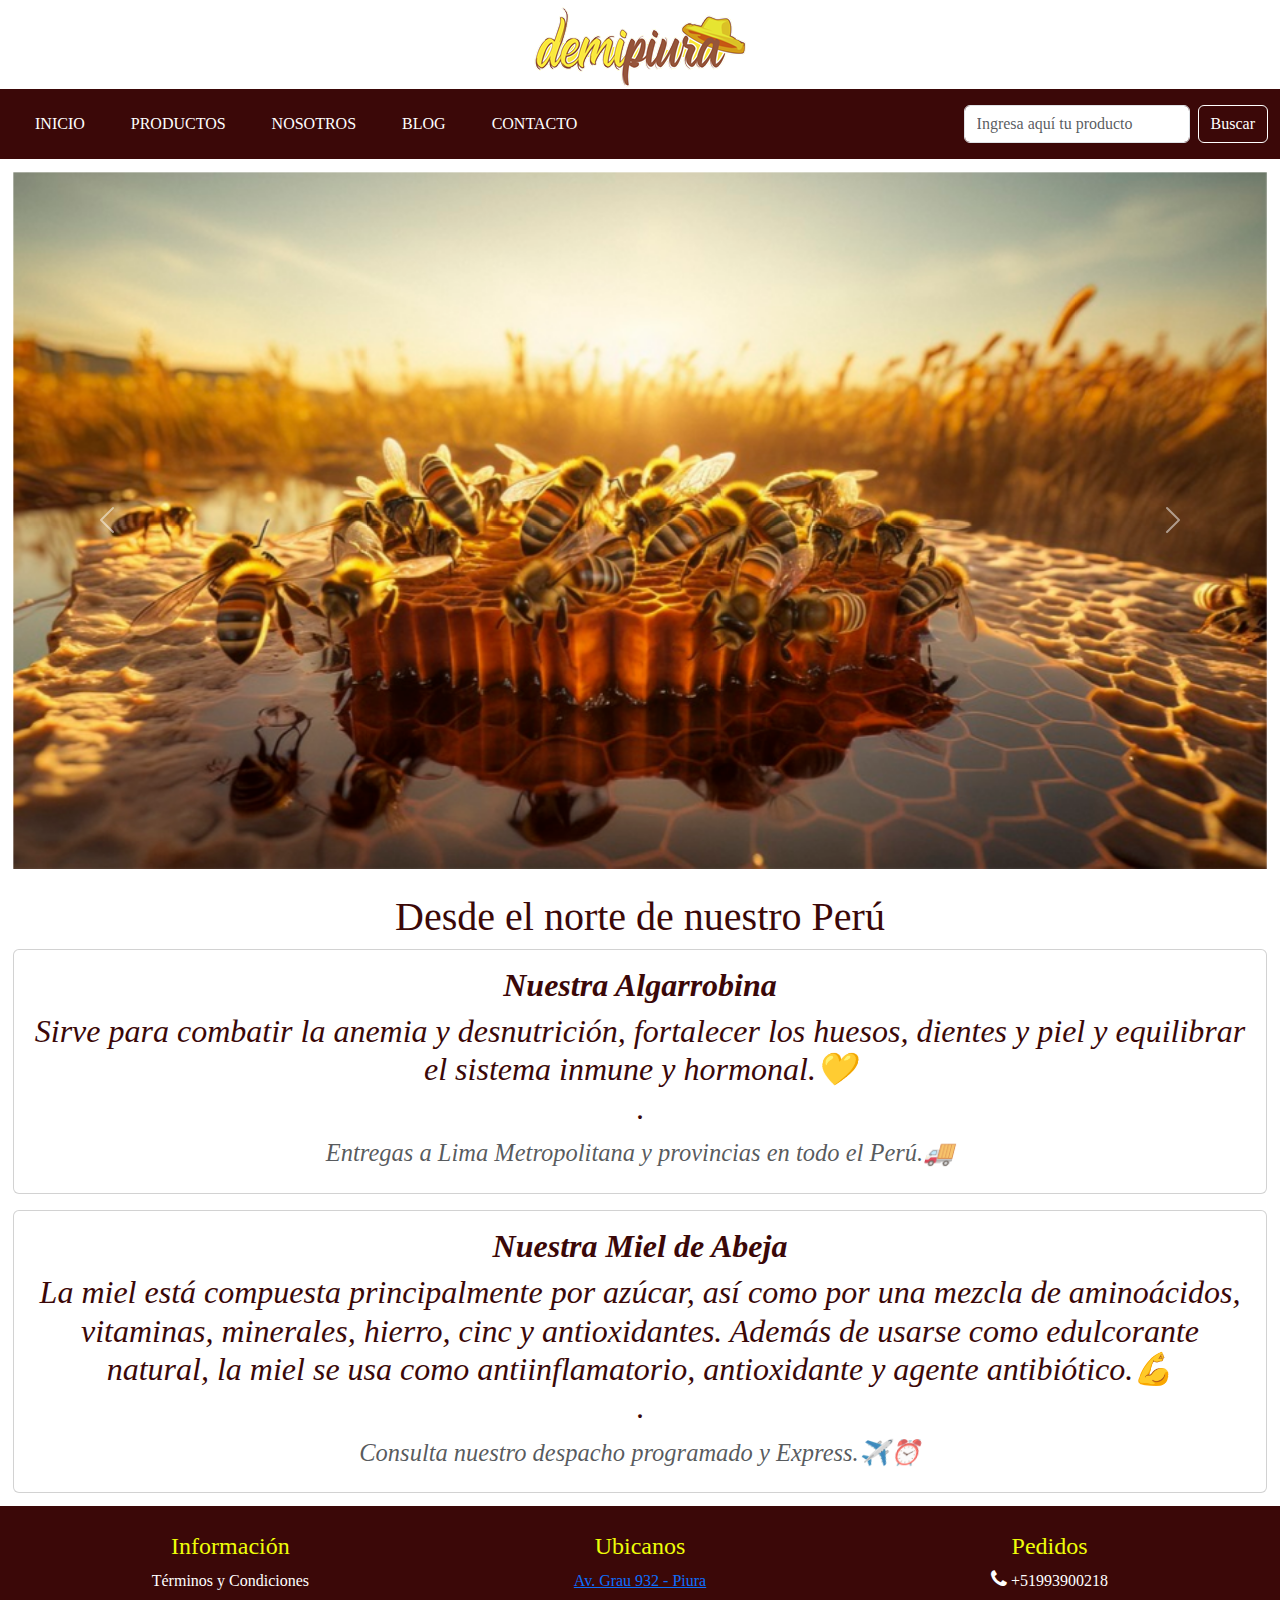
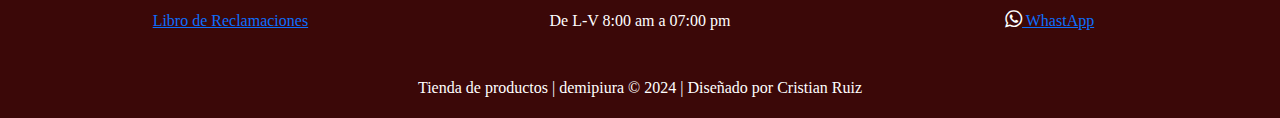
==== index.html @ a24be850 "Se agregan archivos de mi Proyecto para el entregable 2" ====
<!-- Mi Proyecto personal de emprendimiento-->
<!DOCTYPE html>
<html lang="en">
    <head>
    <meta charset="UTF-8">
    <meta name="viewport" content="width=device-width, initial-scale=1.0">
    <title>Demipiura</title>

<!--Invoncando uso de Boostrap-->
<link href="https://cdn.jsdelivr.net/npm/bootstrap@5.3.3/dist/css/bootstrap.min.css" rel="stylesheet" integrity="sha384-QWTKZyjpPEjISv5WaRU9OFeRpok6YctnYmDr5pNlyT2bRjXh0JMhjY6hW+ALEwIH" crossorigin="anonymous">
<script src="https://cdn.jsdelivr.net/npm/bootstrap@5.3.3/dist/js/bootstrap.bundle.min.js" integrity="sha384-YvpcrYf0tY3lHB60NNkmXc5s9fDVZLESaAA55NDzOxhy9GkcIdslK1eN7N6jIeHz" crossorigin="anonymous"></script>


<!--Fuente Externa Google fonts-->

<link rel="preconnect" href="https://fonts.googleapis.com">
<link rel="preconnect" href="https://fonts.gstatic.com" crossorigin>
<link href="https://fonts.googleapis.com/css2?family=Contrail+One&family=Sixtyfour&display=swap" rel="stylesheet">

<!--Uso de estilos-->
<link rel="stylesheet" href="css/style.css">
<link rel="stylesheet" href="https://cdnjs.cloudflare.com/ajax/libs/font-awesome/4.7.0/css/font-awesome.min.css">

    </head>

<body>

  <div class="img-logo">
    <img src="img/logo.png" alt="logo">
    <nav class="navbar navbar-expand-lg bg-body-tertiary">
        <div class="container-fluid">
          <!--<a class="navbar-brand" href="#">Navbar</a>-->
          <button class="navbar-toggler" type="button" data-bs-toggle="collapse" data-bs-target="#navbarSupportedContent" aria-controls="navbarSupportedContent" aria-expanded="false" aria-label="Toggle navigation">
            <span class="navbar-toggler-icon"></span>
          </button>
          <div class="collapse navbar-collapse" id="navbarSupportedContent">
            <ul class="navbar-nav me-auto mb-2 mb-lg-0">
              <li class="nav-item">
                <a class="nav-link " aria-current="page" href="index.html">INICIO</a>
              </li>
              <li class="nav-item">
                <a class="nav-link" href="pages/productos.html">PRODUCTOS</a>
              </li>

              <li class="nav-item">
                <a class="nav-link" href="pages/quienes-somos.html">NOSOTROS</a>
              </li>

              <li class="nav-item">
                <a class="nav-link" href="pages/blog.html">BLOG</a>
              </li>

              <li class="nav-item">
                <a class="nav-link" href="pages/contacto.html">CONTACTO</a>
              </li>
            </ul>
            <form class="d-flex" role="search">
              <input class="form-control me-2" type="search" placeholder="Ingresa aquí tu producto" aria-label="Search">
              <button class="btn btn-outline-success" type="submit">Buscar</button>
            </form>
          </div>
        </div>
      </nav>
    </header>

<!-- Mi contenido principal main-->
    <main>

        <div id="carouselExampleAutoplaying" class="carousel slide" data-bs-ride="carousel">
            <div class="carousel-inner">
              <div class="carousel-item active">
                <img src="./img/portada1.jpg" class="d-block w-100" alt="portadamiel1">
              </div>
              <div class="carousel-inner">
                <div class="carousel-item">
                  <img src="./img/portada4.jpg" class="d-block w-100" alt="portadamiel2">
                </div>
              <div class="carousel-item">
                <img src="./img/portada3.jpg" class="d-block w-100" alt="portadamiel3">
              </div>
            </div>
            
            <button class="carousel-control-prev" type="button" data-bs-target="#carouselExampleAutoplaying" data-bs-slide="prev">
              <span class="carousel-control-prev-icon" aria-hidden="true"></span>
              <span class="visually-hidden">Previous</span>
            </button>
            <button class="carousel-control-next" type="button" data-bs-target="#carouselExampleAutoplaying" data-bs-slide="next">
              <span class="carousel-control-next-icon" aria-hidden="true"></span>
              <span class="visually-hidden">Next</span>
            </button>
          </div><br>
    
<!--Párrafos incrustados en Card tipo Grid-->
    <!--Etiqueta para el título-->
        <h1>Desde el norte de nuestro Perú</h1> 
          <div class="card mb-3">
            <div class="card-body">
              <h2 class="card-title"><strong><em>Nuestra Algarrobina</strong></em></h3>
              <h2><p class="card-text"><em>Sirve para combatir la anemia y desnutrición, fortalecer los huesos, dientes y piel y equilibrar el sistema inmune y hormonal.💛</em><br>.</p></h3>
              <h3><em><p class="card-text"><small class="text-body-secondary">Entregas a Lima Metropolitana y provincias en todo el Perú.🚚</small></p></em></h2>
            </div>
          </div>
          <div class="card">
            <div class="card-body">
                <h2 class="card-title"><strong><em>Nuestra Miel de Abeja</strong></em></h3>
                    <h2><p class="card-text"><em>La miel está compuesta principalmente por azúcar, así como por una mezcla de aminoácidos, vitaminas, minerales, hierro, cinc y antioxidantes. Además de usarse como edulcorante natural, la miel se usa como antiinflamatorio, antioxidante y agente antibiótico.💪</em><br>.</p></h3>
                    <h3><em><p class="card-text"><small class="text-body-secondary">Consulta nuestro despacho programado y Express.✈️⏰</small></p></em></h2>
            </div>
          </div>
    </main>

<!--Para el pie de página footer-->

  <section>
    
    <div>
    <h4>Información</h4>
    <p>Términos y Condiciones</p>
    <p><a href="https://www.librodereclamacionesperu.com/" title="librodereclamacionesperu" target="_blank">Libro de Reclamaciones</a></p>
    </div>

    <div>
    <h4>Ubicanos</h4>
    <p><a href="https://maps.app.goo.gl/wL9nbpdPvYHaserL8" title="Dirección" target="_blank">Av. Grau 932 - Piura</a></p>
    <p>De L-V 8:00 am a 07:00 pm</p>
    </div>

    <div>
      <h4>Pedidos</h4>
      <p><i class="fa fa-phone" style="font-size:20px"></i> +51993900218</p>
      <p><i class="fa fa-whatsapp" style="font-size:20px"></i><a href="https://api.whatsapp.com/send?phone=51993900218" title="WhastApp" target="_blank"> WhastApp</a></p>
    </div>

    </section>
    
<footer>
  <p>Tienda de productos | demipiura © 2024 | Diseñado por Cristian Ruiz</p>
</footer>

<!-- Enlace para invocar scripts de Bootstrap -->
<script src="https://cdn.jsdelivr.net/npm/@popperjs/core@2.11.8/dist/umd/popper.min.js" integrity="sha384-I7E8VVD/ismYTF4hNIPjVp/Zjvgyol6VFvRkX/vR+Vc4jQkC+hVqc2pM8ODewa9r" crossorigin="anonymous"></script>
<script src="https://cdn.jsdelivr.net/npm/bootstrap@5.3.3/dist/js/bootstrap.min.js" integrity="sha384-0pUGZvbkm6XF6gxjEnlmuGrJXVbNuzT9qBBavbLwCsOGabYfZo0T0to5eqruptLy" crossorigin="anonymous"></script>
</body>
</html>
---- css/style.css ----
/*Mi estilo CSS general utilizado para mi proyecto*/

/*Realizando respectivo Reseteo CSS*/

*{
    margin: 0;
    padding: 0;
    box-sizing: border-box;   

}

/*Color título principal */
h1, h4{
    color: #3b0808;
    text-align: center;
    font-family: "Vesper Libre", serif;
}


/*Color fondo principal*/

body{
    background-color:white;
    font-family: "Vesper Libre", serif;
}

.img-logo{
    text-align: center;
}    

/* Estilo cabecera */

header{
    text-align: center;
    background-color:#fae83e;
    font-family: "Vesper Libre", serif;
    flex-wrap: wrap;
}

/*Diseño mi menu principal*/
   

.nav-link:focus, .nav-link:hover {
    color: #eefd08;
}

.bg-body-tertiary {
    
    background-color: #3b0808 !important;
}

.btn-outline-success {
    --bs-btn-color: white;
    --bs-btn-border-color: #ffffff;
    --bs-btn-hover-color: #3b0808;
    --bs-btn-hover-bg: white;
    --bs-btn-hover-border-color: white;

}

.btn-check:checked+.btn, .btn.active, .btn.show, .btn:first-child:active, :not(.btn-check)+.btn:active {
    color: #3b0808;
    background-color: #eefd08;
    border-color: #3b0808;
}

.navbar-toggler {
    background-color: white;
    color: white;
}

.navbar-toggler:focus {
    background-color: white;
    color: white;
    border: none;
}


@media (min-width: 1200px) {
    .navbar-toggler {
        
        border-bottom-color:#eefd08;
    }
}

/* Estilo main */

main {
    align-items: center;
    color: #3b0808;
    font-family: "Vesper Libre", serif;
    padding: 1%;
    flex-wrap: wrap;
    text-align: center;
}


.carousel-caption {
    color:#eefd08;
}

.card-title {
    margin-bottom: var(--bs-card-title-spacer-y);
    color: #3b0808;
    
}

.card-group{
    align-items: center;
    padding: 10px;
    
}
.col{
    padding: 10px;
    align-items: center;
}

@media (min-width: 1200px) {
    .h2, h2 {
        font-size: 2rem;
        color: #3b0808;
    }
}

.carouselExampleAutoplaying{
    align-items: center;
}

.card-body{
    text-align: center;
}


/* Flexbox Estilo Menu */

.navbar {
    background-color: #B6D9FE;
}

.navbar ul {
    display: flex;
    list-style-type: none;
    padding: 0;
    margin: 0;

}

.navbar li {
    margin: 0 15px;
}


.navbar a{
    color: white;
    text-decoration: none;
    padding: 15px 20px;
    display: block;
}

.container{
    display: flex;

}

.sidebar {
    width: 25%;
    background-color: white;
    padding: 20 px;
}

.main-content {
    width: 75%;
    background-color: white;
    padding: 20px;
    
}

/* Estilo de la section usando Flex*/

section{
background-color:#3b0808;
display:flex;
justify-content: center;
align-items: center;
padding: 2%;
flex-wrap:nowrap;

}

section div {

    width: 100%;
    display: flex;
    flex-direction: column;
    align-items: center;
    color: white;
}

section div h4 {

    color: #eefd08;
}


/* Estilo footer */

footer{
    text-align: center;
    color: white;
    background-color:#3b0808;
    font-family: "Vesper Libre", serif;
    padding: 2px;
    margin-top: 0px;

}

/* Uso de medias query para mobile */

@media (min-width: 100px) and (max-width: 480px) {
    section {
      display:flex;
      flex-wrap: wrap;
    }
  }

  @media (min-width: 100px) and (max-width: 480px) {
    img {
      width: 80%;
    }
  }


  @media (min-width: 100px) and (max-width: 480px) {
    footer {
      display:flex;
      flex-wrap: wrap;
    }
  }

  @media (min-width: 100px) and (max-width: 480px) {
    form {
      display:list-item;
      flex-wrap:wrap;
    }
  }
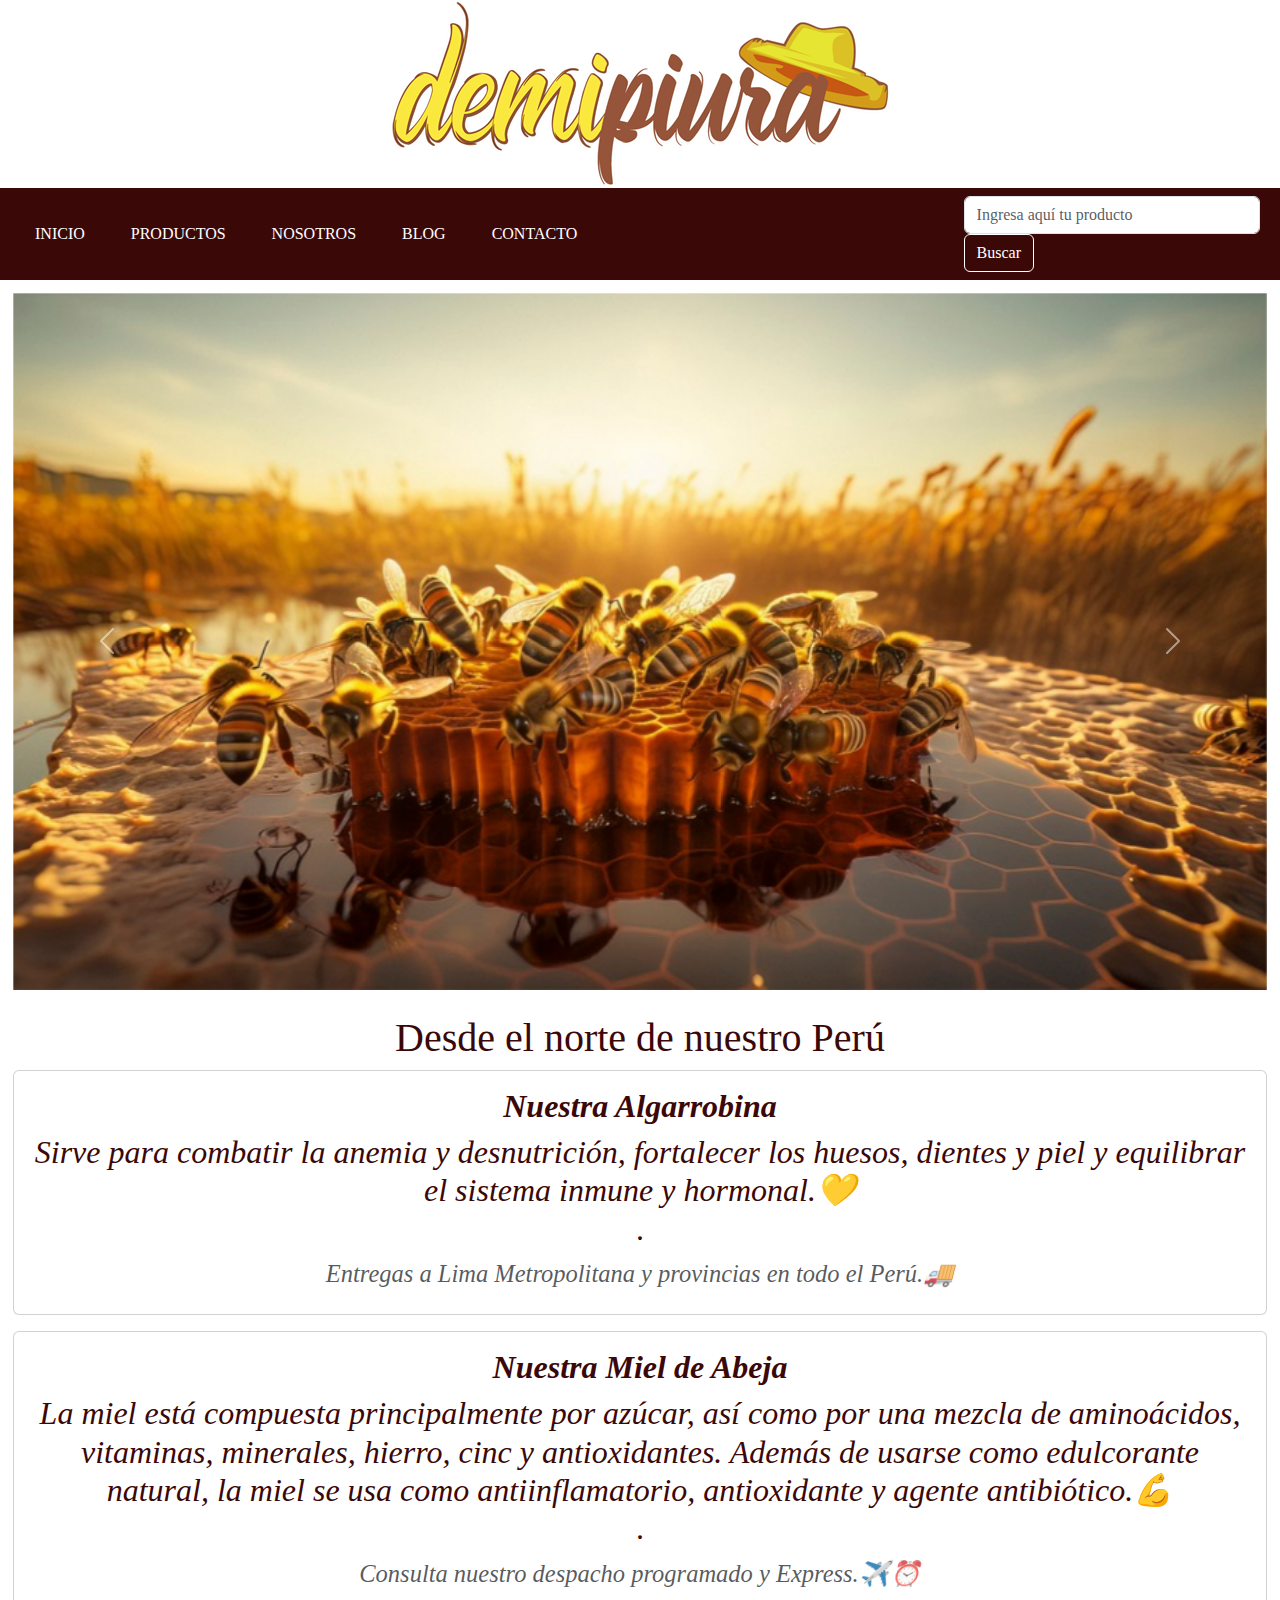
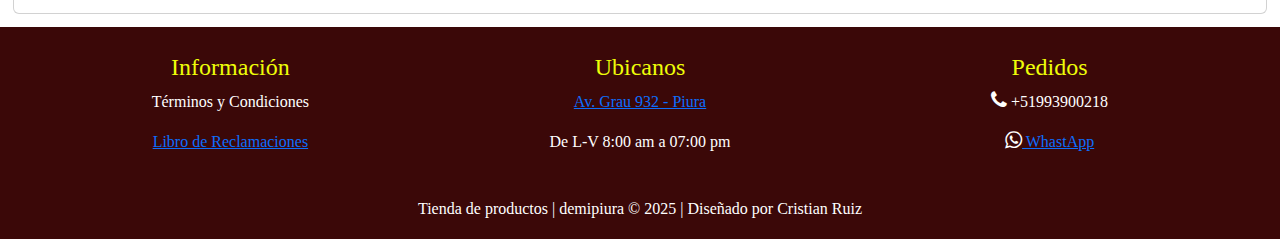
==== commit 13a60499: "Se agregan archivos modificados considerando feedback de Profe en la segunda entrega" ====
--- a/index.html
+++ b/index.html
@@ -25,8 +25,8 @@
     </head>
 
 <body>
-
-  <div class="img-logo">
+    <header>
+      <div class="img-logo">
     <img src="img/logo.png" alt="logo">
     <nav class="navbar navbar-expand-lg bg-body-tertiary">
         <div class="container-fluid">
@@ -36,9 +36,11 @@
           </button>
           <div class="collapse navbar-collapse" id="navbarSupportedContent">
             <ul class="navbar-nav me-auto mb-2 mb-lg-0">
+
               <li class="nav-item">
                 <a class="nav-link " aria-current="page" href="index.html">INICIO</a>
               </li>
+              
               <li class="nav-item">
                 <a class="nav-link" href="pages/productos.html">PRODUCTOS</a>
               </li>
@@ -55,6 +57,7 @@
                 <a class="nav-link" href="pages/contacto.html">CONTACTO</a>
               </li>
             </ul>
+
             <form class="d-flex" role="search">
               <input class="form-control me-2" type="search" placeholder="Ingresa aquí tu producto" aria-label="Search">
               <button class="btn btn-outline-success" type="submit">Buscar</button>
@@ -135,7 +138,7 @@
     </section>
     
 <footer>
-  <p>Tienda de productos | demipiura © 2024 | Diseñado por Cristian Ruiz</p>
+  <p>Tienda de productos | demipiura © 2025 | Diseñado por Cristian Ruiz</p>
 </footer>
 
 <!-- Enlace para invocar scripts de Bootstrap -->
--- a/css/style.css
+++ b/css/style.css
@@ -26,16 +26,18 @@
 
 .img-logo{
     text-align: center;
+    
 }    
 
 /* Estilo cabecera */
 
 header{
     text-align: center;
-    background-color:#fae83e;
+    background-color:white;
     font-family: "Vesper Libre", serif;
     flex-wrap: wrap;
 }
+
 
 /*Diseño mi menu principal*/
    
@@ -86,12 +88,37 @@
 /* Estilo main */
 
 main {
+    
     align-items: center;
     color: #3b0808;
     font-family: "Vesper Libre", serif;
     padding: 1%;
-    flex-wrap: wrap;
-    text-align: center;
+    align-items: center;   
+    text-align: center;
+   
+    
+}
+
+
+.ofertas {
+
+    display: grid;
+    grid-template-columns: auto auto;
+    grid-template-rows:auto auto ;
+    color: #3b0808;
+    font-family: "Vesper Libre", serif;
+    row-gap: 1rem;
+    padding: 1rem;
+    align-items: center;   
+    text-align: center;
+   
+    
+}
+
+main div img{
+    width: 60%;
+    height: 60%;
+    object-fit: cover;
 }
 
 
@@ -185,6 +212,7 @@
 padding: 2%;
 flex-wrap:nowrap;
 
+
 }
 
 section div {
@@ -194,6 +222,7 @@
     flex-direction: column;
     align-items: center;
     color: white;
+    
 }
 
 section div h4 {
@@ -205,48 +234,71 @@
 /* Estilo footer */
 
 footer{
-    text-align: center;
+    
     color: white;
     background-color:#3b0808;
     font-family: "Vesper Libre", serif;
     padding: 2px;
     margin-top: 0px;
-
+    text-align: center;
+    justify-content: center;
 }
 
 /* Uso de medias query para mobile */
 
-@media (min-width: 100px) and (max-width: 480px) {
+@media screen and (min-width: 100px) and (max-width: 480px) {
     section {
       display:flex;
       flex-wrap: wrap;
     }
   }
 
-  @media (min-width: 100px) and (max-width: 480px) {
+  @media screen and (min-width: 100px) and (max-width: 480px) {
     img {
       width: 80%;
     }
   }
 
-
-  @media (min-width: 100px) and (max-width: 480px) {
+/* Uso de medias query para tablet */
+
+  @media screen and (main-width: 600px) {
+    .ofertas {
+        grid-template-columns: repeat(2,1);
+        grid-template-rows: repeat(2,40%);
+    }
+  }
+
+  @media screen and (min-width: 600px) {
     footer {
       display:flex;
       flex-wrap: wrap;
-    }
-  }
-
-  @media (min-width: 100px) and (max-width: 480px) {
+      
+    }
+  }
+
+  /* Uso de medias query para desktop */
+
+  @media (min-width: 768px) and (max-width: 1281px) {
+    .ofertas {
+        grid-template-columns: repeat(2,1);
+        grid-template-rows: repeat(2,40%);
+    }
+  }
+
+
+  @media (min-width: 768px) and (max-width: 1281px) {
+    footer {
+      display:flex;
+      flex-wrap: wrap;
+      align-items: center;
+    }
+  }
+
+  @media (min-width: 100px) and (max-width: 1281px) {
     form {
-      display:list-item;
+      display:inline-block;
       flex-wrap:wrap;
     }
   }
 
-
-
-
-
-
   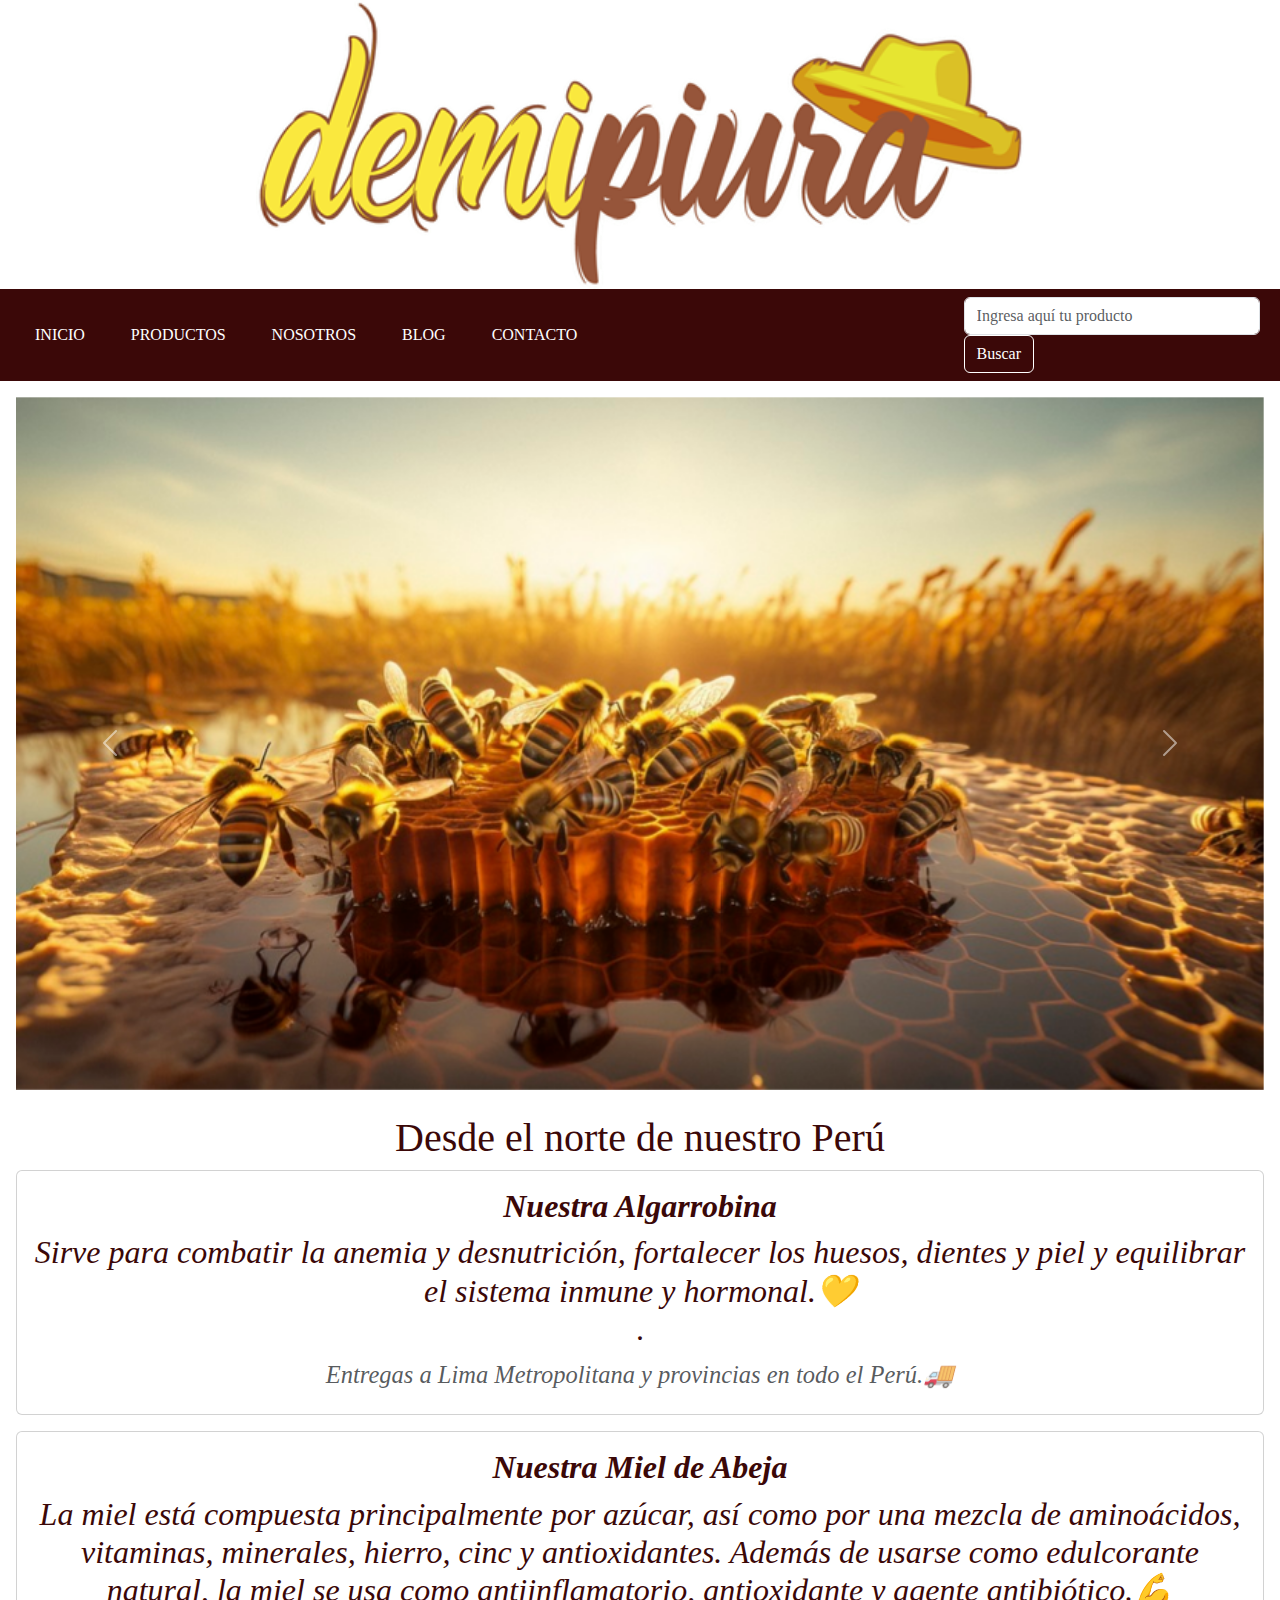
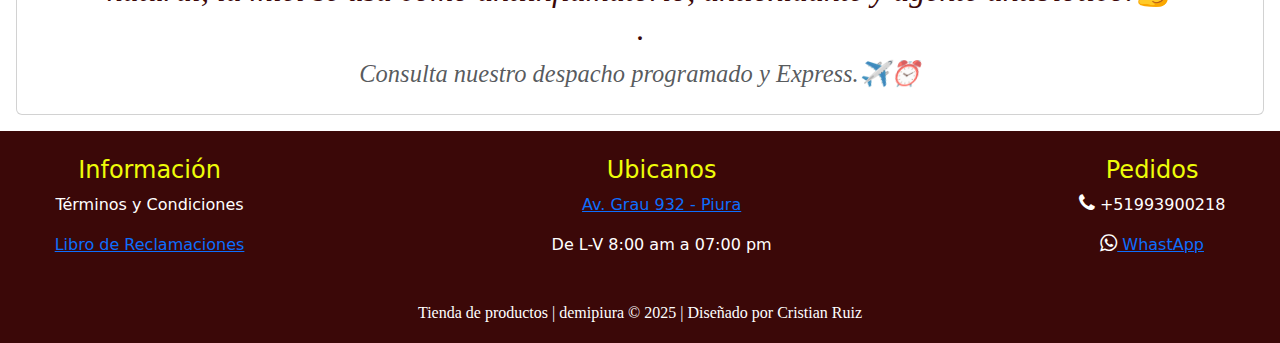
==== commit f1eb25dd: "Se agregan archivos modificados considerando feedback de Profe, listo para revisión proyecto final, " ====
--- a/index.html
+++ b/index.html
@@ -1,37 +1,47 @@
-
 <!-- Mi Proyecto personal de emprendimiento-->
 <!DOCTYPE html>
 <html lang="en">
-    <head>
-    <meta charset="UTF-8">
-    <meta name="viewport" content="width=device-width, initial-scale=1.0">
-    <title>Demipiura</title>
 
-<!--Invoncando uso de Boostrap-->
-<link href="https://cdn.jsdelivr.net/npm/bootstrap@5.3.3/dist/css/bootstrap.min.css" rel="stylesheet" integrity="sha384-QWTKZyjpPEjISv5WaRU9OFeRpok6YctnYmDr5pNlyT2bRjXh0JMhjY6hW+ALEwIH" crossorigin="anonymous">
-<script src="https://cdn.jsdelivr.net/npm/bootstrap@5.3.3/dist/js/bootstrap.bundle.min.js" integrity="sha384-YvpcrYf0tY3lHB60NNkmXc5s9fDVZLESaAA55NDzOxhy9GkcIdslK1eN7N6jIeHz" crossorigin="anonymous"></script>
+<head>
+  <meta charset="UTF-8">
+  <meta name="viewport" content="width=device-width, initial-scale=1.0">
+  <meta name="description"
+    content="Venta de miel de abeja, algarrobina y otros productos naturales, con aportes buenos para la salud y el bienestar, envíos a todo el perú.">
+  <meta name="keywords"
+    content="Miel de abeja, Algarrobina, Almendras, Avena, Chia, granola, panela, sal de maras, ajonjoli, productos naturales, buena salud.">
+  <meta name="author" content="Cristian Ruiz">
+  <title>Productos Naturales</title>
+
+  <!--Invoncando uso de Boostrap-->
+  <link href="https://cdn.jsdelivr.net/npm/bootstrap@5.3.3/dist/css/bootstrap.min.css" rel="stylesheet"
+    integrity="sha384-QWTKZyjpPEjISv5WaRU9OFeRpok6YctnYmDr5pNlyT2bRjXh0JMhjY6hW+ALEwIH" crossorigin="anonymous">
+  <script src="https://cdn.jsdelivr.net/npm/bootstrap@5.3.3/dist/js/bootstrap.bundle.min.js"
+    integrity="sha384-YvpcrYf0tY3lHB60NNkmXc5s9fDVZLESaAA55NDzOxhy9GkcIdslK1eN7N6jIeHz"
+    crossorigin="anonymous"></script>
 
 
-<!--Fuente Externa Google fonts-->
+  <!--Fuente Externa Google fonts-->
 
-<link rel="preconnect" href="https://fonts.googleapis.com">
-<link rel="preconnect" href="https://fonts.gstatic.com" crossorigin>
-<link href="https://fonts.googleapis.com/css2?family=Contrail+One&family=Sixtyfour&display=swap" rel="stylesheet">
+  <link rel="preconnect" href="https://fonts.googleapis.com">
+  <link rel="preconnect" href="https://fonts.gstatic.com" crossorigin>
+  <link href="https://fonts.googleapis.com/css2?family=Contrail+One&family=Sixtyfour&display=swap" rel="stylesheet">
 
-<!--Uso de estilos-->
-<link rel="stylesheet" href="css/style.css">
-<link rel="stylesheet" href="https://cdnjs.cloudflare.com/ajax/libs/font-awesome/4.7.0/css/font-awesome.min.css">
+  <!--Uso de estilos-->
+  <link rel="stylesheet" href="css/style.css">
+  <link rel="stylesheet" href="https://cdnjs.cloudflare.com/ajax/libs/font-awesome/4.7.0/css/font-awesome.min.css">
 
-    </head>
+</head>
 
 <body>
-    <header>
-      <div class="img-logo">
-    <img src="img/logo.png" alt="logo">
-    <nav class="navbar navbar-expand-lg bg-body-tertiary">
+  <header>
+    <div class="img-logo">
+      <img src="img/logo.png" alt="logo">
+      <nav class="navbar navbar-expand-lg bg-body-tertiary">
         <div class="container-fluid">
           <!--<a class="navbar-brand" href="#">Navbar</a>-->
-          <button class="navbar-toggler" type="button" data-bs-toggle="collapse" data-bs-target="#navbarSupportedContent" aria-controls="navbarSupportedContent" aria-expanded="false" aria-label="Toggle navigation">
+          <button class="navbar-toggler" type="button" data-bs-toggle="collapse"
+            data-bs-target="#navbarSupportedContent" aria-controls="navbarSupportedContent" aria-expanded="false"
+            aria-label="Toggle navigation">
             <span class="navbar-toggler-icon"></span>
           </button>
           <div class="collapse navbar-collapse" id="navbarSupportedContent">
@@ -40,7 +50,7 @@
               <li class="nav-item">
                 <a class="nav-link " aria-current="page" href="index.html">INICIO</a>
               </li>
-              
+
               <li class="nav-item">
                 <a class="nav-link" href="pages/productos.html">PRODUCTOS</a>
               </li>
@@ -65,84 +75,109 @@
           </div>
         </div>
       </nav>
-    </header>
+  </header>
 
-<!-- Mi contenido principal main-->
-    <main>
+  <!-- Mi contenido principal main-->
+  <main>
 
-        <div id="carouselExampleAutoplaying" class="carousel slide" data-bs-ride="carousel">
-            <div class="carousel-inner">
-              <div class="carousel-item active">
-                <img src="./img/portada1.jpg" class="d-block w-100" alt="portadamiel1">
-              </div>
-              <div class="carousel-inner">
-                <div class="carousel-item">
-                  <img src="./img/portada4.jpg" class="d-block w-100" alt="portadamiel2">
-                </div>
-              <div class="carousel-item">
-                <img src="./img/portada3.jpg" class="d-block w-100" alt="portadamiel3">
-              </div>
-            </div>
-            
-            <button class="carousel-control-prev" type="button" data-bs-target="#carouselExampleAutoplaying" data-bs-slide="prev">
-              <span class="carousel-control-prev-icon" aria-hidden="true"></span>
-              <span class="visually-hidden">Previous</span>
-            </button>
-            <button class="carousel-control-next" type="button" data-bs-target="#carouselExampleAutoplaying" data-bs-slide="next">
-              <span class="carousel-control-next-icon" aria-hidden="true"></span>
-              <span class="visually-hidden">Next</span>
-            </button>
-          </div><br>
-    
-<!--Párrafos incrustados en Card tipo Grid-->
-    <!--Etiqueta para el título-->
-        <h1>Desde el norte de nuestro Perú</h1> 
-          <div class="card mb-3">
-            <div class="card-body">
-              <h2 class="card-title"><strong><em>Nuestra Algarrobina</strong></em></h3>
-              <h2><p class="card-text"><em>Sirve para combatir la anemia y desnutrición, fortalecer los huesos, dientes y piel y equilibrar el sistema inmune y hormonal.💛</em><br>.</p></h3>
-              <h3><em><p class="card-text"><small class="text-body-secondary">Entregas a Lima Metropolitana y provincias en todo el Perú.🚚</small></p></em></h2>
-            </div>
+    <div id="carouselExampleAutoplaying" class="carousel slide" data-bs-ride="carousel">
+      <div class="carousel-inner">
+        <div class="carousel-item active">
+          <img src="./img/portada1.jpg" class="d-block w-100" alt="portadamiel1">
+        </div>
+        <div class="carousel-inner">
+          <div class="carousel-item">
+            <img src="./img/portada4.jpg" class="d-block w-100" alt="portadamiel2">
           </div>
-          <div class="card">
-            <div class="card-body">
-                <h2 class="card-title"><strong><em>Nuestra Miel de Abeja</strong></em></h3>
-                    <h2><p class="card-text"><em>La miel está compuesta principalmente por azúcar, así como por una mezcla de aminoácidos, vitaminas, minerales, hierro, cinc y antioxidantes. Además de usarse como edulcorante natural, la miel se usa como antiinflamatorio, antioxidante y agente antibiótico.💪</em><br>.</p></h3>
-                    <h3><em><p class="card-text"><small class="text-body-secondary">Consulta nuestro despacho programado y Express.✈️⏰</small></p></em></h2>
-            </div>
+          <div class="carousel-item">
+            <img src="./img/portada3.jpg" class="d-block w-100" alt="portadamiel3">
           </div>
-    </main>
+        </div>
 
-<!--Para el pie de página footer-->
+        <button class="carousel-control-prev" type="button" data-bs-target="#carouselExampleAutoplaying"
+          data-bs-slide="prev">
+          <span class="carousel-control-prev-icon" aria-hidden="true"></span>
+          <span class="visually-hidden">Previous</span>
+        </button>
+        <button class="carousel-control-next" type="button" data-bs-target="#carouselExampleAutoplaying"
+          data-bs-slide="next">
+          <span class="carousel-control-next-icon" aria-hidden="true"></span>
+          <span class="visually-hidden">Next</span>
+        </button>
+      </div><br>
+
+      <!--Párrafos incrustados en Card tipo Grid-->
+      <!--Etiqueta para el título-->
+      <h1>Desde el norte de nuestro Perú</h1>
+      <div class="card mb-3">
+        <div class="card-body">
+          <h2 class="card-title"><strong><em>Nuestra Algarrobina</strong></em></h3>
+            <h2>
+              <p class="card-text"><em>Sirve para combatir la anemia y desnutrición, fortalecer los huesos, dientes y
+                  piel y equilibrar el sistema inmune y hormonal.💛</em><br>.</p>
+              </h3>
+              <h3><em>
+                  <p class="card-text"><small class="text-body-secondary">Entregas a Lima Metropolitana y provincias en
+                      todo el Perú.🚚</small></p>
+                </em>
+            </h2>
+        </div>
+      </div>
+      <div class="card">
+        <div class="card-body">
+          <h2 class="card-title"><strong><em>Nuestra Miel de Abeja</strong></em></h3>
+            <h2>
+              <p class="card-text"><em>La miel está compuesta principalmente por azúcar, así como por una mezcla de
+                  aminoácidos, vitaminas, minerales, hierro, cinc y antioxidantes. Además de usarse como edulcorante
+                  natural, la miel se usa como antiinflamatorio, antioxidante y agente antibiótico.💪</em><br>.</p>
+              </h3>
+              <h3><em>
+                  <p class="card-text"><small class="text-body-secondary">Consulta nuestro despacho programado y
+                      Express.✈️⏰</small></p>
+                </em>
+            </h2>
+        </div>
+      </div>
+  </main>
+
+  <!--Para el pie de página footer-->
 
   <section>
-    
+
     <div>
-    <h4>Información</h4>
-    <p>Términos y Condiciones</p>
-    <p><a href="https://www.librodereclamacionesperu.com/" title="librodereclamacionesperu" target="_blank">Libro de Reclamaciones</a></p>
+      <h4>Información</h4>
+      <p>Términos y Condiciones</p>
+      <p><a href="https://www.librodereclamacionesperu.com/" title="librodereclamacionesperu" target="_blank">Libro de
+          Reclamaciones</a></p>
     </div>
 
     <div>
-    <h4>Ubicanos</h4>
-    <p><a href="https://maps.app.goo.gl/wL9nbpdPvYHaserL8" title="Dirección" target="_blank">Av. Grau 932 - Piura</a></p>
-    <p>De L-V 8:00 am a 07:00 pm</p>
+      <h4>Ubicanos</h4>
+      <p><a href="https://maps.app.goo.gl/wL9nbpdPvYHaserL8" title="Dirección" target="_blank">Av. Grau 932 - Piura</a>
+      </p>
+      <p>De L-V 8:00 am a 07:00 pm</p>
     </div>
 
     <div>
       <h4>Pedidos</h4>
       <p><i class="fa fa-phone" style="font-size:20px"></i> +51993900218</p>
-      <p><i class="fa fa-whatsapp" style="font-size:20px"></i><a href="https://api.whatsapp.com/send?phone=51993900218" title="WhastApp" target="_blank"> WhastApp</a></p>
+      <p><i class="fa fa-whatsapp" style="font-size:20px"></i><a href="https://api.whatsapp.com/send?phone=51993900218"
+          title="WhastApp" target="_blank"> WhastApp</a></p>
     </div>
 
-    </section>
-    
-<footer>
-  <p>Tienda de productos | demipiura © 2025 | Diseñado por Cristian Ruiz</p>
-</footer>
+  </section>
 
-<!-- Enlace para invocar scripts de Bootstrap -->
-<script src="https://cdn.jsdelivr.net/npm/@popperjs/core@2.11.8/dist/umd/popper.min.js" integrity="sha384-I7E8VVD/ismYTF4hNIPjVp/Zjvgyol6VFvRkX/vR+Vc4jQkC+hVqc2pM8ODewa9r" crossorigin="anonymous"></script>
-<script src="https://cdn.jsdelivr.net/npm/bootstrap@5.3.3/dist/js/bootstrap.min.js" integrity="sha384-0pUGZvbkm6XF6gxjEnlmuGrJXVbNuzT9qBBavbLwCsOGabYfZo0T0to5eqruptLy" crossorigin="anonymous"></script>
+  <footer>
+    <p>Tienda de productos | demipiura © 2025 | Diseñado por Cristian Ruiz</p>
+  </footer>
+
+  <!-- Enlace para invocar scripts de Bootstrap -->
+  <script src="https://cdn.jsdelivr.net/npm/@popperjs/core@2.11.8/dist/umd/popper.min.js"
+    integrity="sha384-I7E8VVD/ismYTF4hNIPjVp/Zjvgyol6VFvRkX/vR+Vc4jQkC+hVqc2pM8ODewa9r"
+    crossorigin="anonymous"></script>
+  <script src="https://cdn.jsdelivr.net/npm/bootstrap@5.3.3/dist/js/bootstrap.min.js"
+    integrity="sha384-0pUGZvbkm6XF6gxjEnlmuGrJXVbNuzT9qBBavbLwCsOGabYfZo0T0to5eqruptLy"
+    crossorigin="anonymous"></script>
 </body>
+
 </html>--- a/css/style.css
+++ b/css/style.css
@@ -1,304 +1,314 @@
-/*Mi estilo CSS general utilizado para mi proyecto*/
-
-/*Realizando respectivo Reseteo CSS*/
-
-*{
-    margin: 0;
-    padding: 0;
-    box-sizing: border-box;   
-
-}
-
-/*Color título principal */
-h1, h4{
+/* reset */
+* {
+  margin: 0;
+  padding: 0;
+  box-sizing: border-box;
+}
+
+/* Estilos generales */
+body h1 {
+  background-color: white;
+  font-family: "Vesper Libre", serif;
+  color: #3b0808;
+}
+
+@media screen and (min-width: 600px) {
+  .ofertas {
+    grid-template-columns: repeat 2, 1fr;
+    grid-template-rows: repeat 2, 40%;
+  }
+}
+
+@media screen and (min-width: 600px) {
+  footer {
+    display: flex;
+    flex-wrap: wrap;
+  }
+}
+
+@media (min-width: 768px) and (max-width: 1281px) {
+  footer {
+    display: flex;
+    flex-wrap: wrap;
+    align-items: center;
+  }
+}
+
+@media (min-width: 100px) and (max-width: 1281px) {
+  form {
+    display: inline-block;
+    flex-wrap: wrap;
+  }
+}
+
+header {
+  text-align: center;
+  flex-wrap: wrap;
+  background-color: white;
+  font-family: "Vesper Libre", serif;
+}
+
+header .img {
+  width: 80%;
+}
+
+header .navbar {
+  background-color: #3b0808;
+}
+
+header .navbar ul {
+  display: flex;
+  list-style-type: none;
+  padding: 0;
+  margin: 0;
+}
+
+header .navbar li {
+  margin: 0 15px;
+}
+
+header .navbar a {
+  color: white;
+  text-decoration: none;
+  padding: 15px 20px;
+  display: block;
+}
+
+header .container {
+  display: flex;
+}
+
+header .sidebar {
+  width: 25%;
+  background-color: white;
+  padding: 20 px;
+}
+
+header .main-content {
+  width: 75%;
+  background-color: white;
+  padding: 20px;
+}
+
+header .nav-link:focus,
+header .nav-link:hover {
+  color: #eefd08;
+}
+
+header .bg-body-tertiary {
+  background-color: #3b0808 !important;
+}
+
+header .btn-outline-success {
+  --bs-btn-color: white;
+  --bs-btn-border-color: #ffffff;
+  --bs-btn-hover-color: #3b0808;
+  --bs-btn-hover-bg: white;
+  --bs-btn-hover-border-color: white;
+}
+
+header .btn-check:checked+.btn,
+header .btn.active,
+header .btn.show,
+header .btn:first-child:active,
+header :not(.btn-check)+.btn:active {
+  color: #3b0808;
+  background-color: #eefd08;
+  border-color: #3b0808;
+}
+
+header .navbar-toggler {
+  background-color: white;
+  color: white;
+}
+
+header .navbar-toggler:focus {
+  background-color: white;
+  color: white;
+  border: none;
+}
+
+@media (min-width: 1200px) {
+  header .navbar-toggler {
+    border-bottom-color: #eefd08;
+  }
+}
+
+main {
+  align-items: center;
+  color: #3b0808;
+  font-family: "Vesper Libre", serif;
+  padding: 1rem;
+  text-align: center;
+}
+
+main .ofertas {
+  display: grid;
+  grid-template-columns: auto auto;
+  grid-template-rows: auto auto;
+  flex-wrap: wrap;
+  justify-content: center;
+  color: #3b0808;
+  row-gap: 2rem;
+  padding: 1rem;
+  margin: 0;
+}
+
+main .btn:hover {
+  color: #eefd08;
+  background-color: #3b0808;
+  border-color: #3b0808;
+}
+
+main .btn-primary {
+  --bs-btn-color: #fff;
+  --bs-btn-bg: #3b0808;
+  --bs-btn-border-color: #3b0808;
+  --bs-btn-hover-color: #fff;
+  --bs-btn-hover-bg: #3b0808;
+  --bs-btn-hover-border-color: #3b0808;
+  --bs-btn-focus-shadow-rgb: 49, 132, 253;
+  --bs-btn-active-color: #fff;
+  --bs-btn-active-bg: #3b0808;
+  --bs-btn-active-border-color: #3b0808;
+  --bs-btn-active-shadow: inset 0 3px 5px rgba(0, 0, 0, 0.125);
+  --bs-btn-disabled-color: #fff;
+  --bs-btn-disabled-bg: #3b0808;
+  --bs-btn-disabled-border-color: #3b0808;
+}
+
+main .carousel-caption {
+  color: #eefd08;
+}
+
+main .card-title {
+  margin-bottom: var(--bs-card-title-spacer-y);
+  color: #3b0808;
+}
+
+main .card-group {
+  align-items: center;
+  padding: 10px;
+}
+
+main .col {
+  padding: 10px;
+  align-items: center;
+}
+
+main .carouselExampleAutoplaying {
+  align-items: center;
+}
+
+main .card-body {
+  text-align: center;
+}
+
+@media (min-width: 1200px) {
+
+  main .h2,
+  main h2 {
+    font-size: 2rem;
     color: #3b0808;
-    text-align: center;
-    font-family: "Vesper Libre", serif;
-}
-
-
-/*Color fondo principal*/
-
-body{
-    background-color:white;
-    font-family: "Vesper Libre", serif;
-}
-
-.img-logo{
-    text-align: center;
-    
-}    
-
-/* Estilo cabecera */
-
-header{
-    text-align: center;
-    background-color:white;
-    font-family: "Vesper Libre", serif;
-    flex-wrap: wrap;
-}
-
-
-/*Diseño mi menu principal*/
-   
-
-.nav-link:focus, .nav-link:hover {
+  }
+}
+
+section {
+  display: flex;
+  justify-content: center;
+  align-items: center;
+  text-align: center;
+  flex-wrap: nowrap;
+  background-color: #3b0808;
+  padding: 2%;
+  color: white;
+  gap: 25%;
+}
+
+@media (min-width: 100px) {
+
+  section .h4,
+  section h4 {
+    font-size: 1.5rem;
     color: #eefd08;
-}
-
-.bg-body-tertiary {
-    
-    background-color: #3b0808 !important;
-}
-
-.btn-outline-success {
-    --bs-btn-color: white;
-    --bs-btn-border-color: #ffffff;
-    --bs-btn-hover-color: #3b0808;
-    --bs-btn-hover-bg: white;
-    --bs-btn-hover-border-color: white;
-
-}
-
-.btn-check:checked+.btn, .btn.active, .btn.show, .btn:first-child:active, :not(.btn-check)+.btn:active {
-    color: #3b0808;
-    background-color: #eefd08;
-    border-color: #3b0808;
-}
-
-.navbar-toggler {
-    background-color: white;
-    color: white;
-}
-
-.navbar-toggler:focus {
-    background-color: white;
-    color: white;
-    border: none;
-}
-
-
-@media (min-width: 1200px) {
-    .navbar-toggler {
-        
-        border-bottom-color:#eefd08;
-    }
-}
-
-/* Estilo main */
-
-main {
-    
+  }
+}
+
+section .div {
+  width: 100%;
+  display: flex;
+  flex-direction: column;
+  align-items: center;
+}
+
+footer {
+  font-family: "Vesper Libre", serif;
+  padding: 2px;
+  margin-top: 0px;
+  text-align: center;
+  justify-content: center;
+  color: white;
+  background-color: #3b0808;
+}
+
+/* Uso de medias query para mobile */
+@media (min-width: 320px) and (max-width: 480px) {
+  section {
+    display: flex;
+    flex-wrap: wrap;
+  }
+}
+
+@media screen and (min-width: 320px) {
+  main {
+    grid-template-columns: repeat 2, 2fr;
+    grid-template-rows: repeat 2, 40%;
+  }
+}
+
+@media screen and (min-width: 320px) {
+  .ofertas {
+    grid-template-columns: repeat(2, 2fr);
+    grid-template-rows: repeat(2, 40%);
+  }
+}
+
+/* Uso de medias query para tablet */
+@media screen and (min-width: 600px) {
+  .ofertas {
+    grid-template-columns: repeat(2, 1fr);
+    grid-template-rows: repeat(2, 40%);
+  }
+}
+
+@media screen and (min-width: 600px) {
+  footer {
+    display: flex;
+    flex-wrap: wrap;
+  }
+}
+
+/* Uso de medias query para desktop */
+@media (min-width: 768px) and (max-width: 1281px) {
+  footer {
+    display: flex;
+    flex-wrap: wrap;
     align-items: center;
-    color: #3b0808;
-    font-family: "Vesper Libre", serif;
-    padding: 1%;
-    align-items: center;   
-    text-align: center;
-   
-    
-}
-
-
-.ofertas {
-
-    display: grid;
-    grid-template-columns: auto auto;
-    grid-template-rows:auto auto ;
-    color: #3b0808;
-    font-family: "Vesper Libre", serif;
-    row-gap: 1rem;
-    padding: 1rem;
-    align-items: center;   
-    text-align: center;
-   
-    
-}
-
-main div img{
+  }
+}
+
+@media (min-width: 100px) and (max-width: 1281px) {
+  form {
+    display: inline-block;
+    flex-wrap: wrap;
+  }
+}
+
+/* Uso de media query para todas las pantallas */
+@media screen and (min-width: 100px) and (max-width: 1281px) {
+  img {
     width: 60%;
-    height: 60%;
-    object-fit: cover;
-}
-
-
-.carousel-caption {
-    color:#eefd08;
-}
-
-.card-title {
-    margin-bottom: var(--bs-card-title-spacer-y);
-    color: #3b0808;
-    
-}
-
-.card-group{
-    align-items: center;
-    padding: 10px;
-    
-}
-.col{
-    padding: 10px;
-    align-items: center;
-}
-
-@media (min-width: 1200px) {
-    .h2, h2 {
-        font-size: 2rem;
-        color: #3b0808;
-    }
-}
-
-.carouselExampleAutoplaying{
-    align-items: center;
-}
-
-.card-body{
-    text-align: center;
-}
-
-
-/* Flexbox Estilo Menu */
-
-.navbar {
-    background-color: #B6D9FE;
-}
-
-.navbar ul {
-    display: flex;
-    list-style-type: none;
-    padding: 0;
-    margin: 0;
-
-}
-
-.navbar li {
-    margin: 0 15px;
-}
-
-
-.navbar a{
-    color: white;
-    text-decoration: none;
-    padding: 15px 20px;
-    display: block;
-}
-
-.container{
-    display: flex;
-
-}
-
-.sidebar {
-    width: 25%;
-    background-color: white;
-    padding: 20 px;
-}
-
-.main-content {
-    width: 75%;
-    background-color: white;
-    padding: 20px;
-    
-}
-
-/* Estilo de la section usando Flex*/
-
-section{
-background-color:#3b0808;
-display:flex;
-justify-content: center;
-align-items: center;
-padding: 2%;
-flex-wrap:nowrap;
-
-
-}
-
-section div {
-
-    width: 100%;
-    display: flex;
-    flex-direction: column;
-    align-items: center;
-    color: white;
-    
-}
-
-section div h4 {
-
-    color: #eefd08;
-}
-
-
-/* Estilo footer */
-
-footer{
-    
-    color: white;
-    background-color:#3b0808;
-    font-family: "Vesper Libre", serif;
-    padding: 2px;
-    margin-top: 0px;
-    text-align: center;
-    justify-content: center;
-}
-
-/* Uso de medias query para mobile */
-
-@media screen and (min-width: 100px) and (max-width: 480px) {
-    section {
-      display:flex;
-      flex-wrap: wrap;
-    }
-  }
-
-  @media screen and (min-width: 100px) and (max-width: 480px) {
-    img {
-      width: 80%;
-    }
-  }
-
-/* Uso de medias query para tablet */
-
-  @media screen and (main-width: 600px) {
-    .ofertas {
-        grid-template-columns: repeat(2,1);
-        grid-template-rows: repeat(2,40%);
-    }
-  }
-
-  @media screen and (min-width: 600px) {
-    footer {
-      display:flex;
-      flex-wrap: wrap;
-      
-    }
-  }
-
-  /* Uso de medias query para desktop */
-
-  @media (min-width: 768px) and (max-width: 1281px) {
-    .ofertas {
-        grid-template-columns: repeat(2,1);
-        grid-template-rows: repeat(2,40%);
-    }
-  }
-
-
-  @media (min-width: 768px) and (max-width: 1281px) {
-    footer {
-      display:flex;
-      flex-wrap: wrap;
-      align-items: center;
-    }
-  }
-
-  @media (min-width: 100px) and (max-width: 1281px) {
-    form {
-      display:inline-block;
-      flex-wrap:wrap;
-    }
-  }
-
-  +  }
+}
+
+/*# sourceMappingURL=style.css.map */